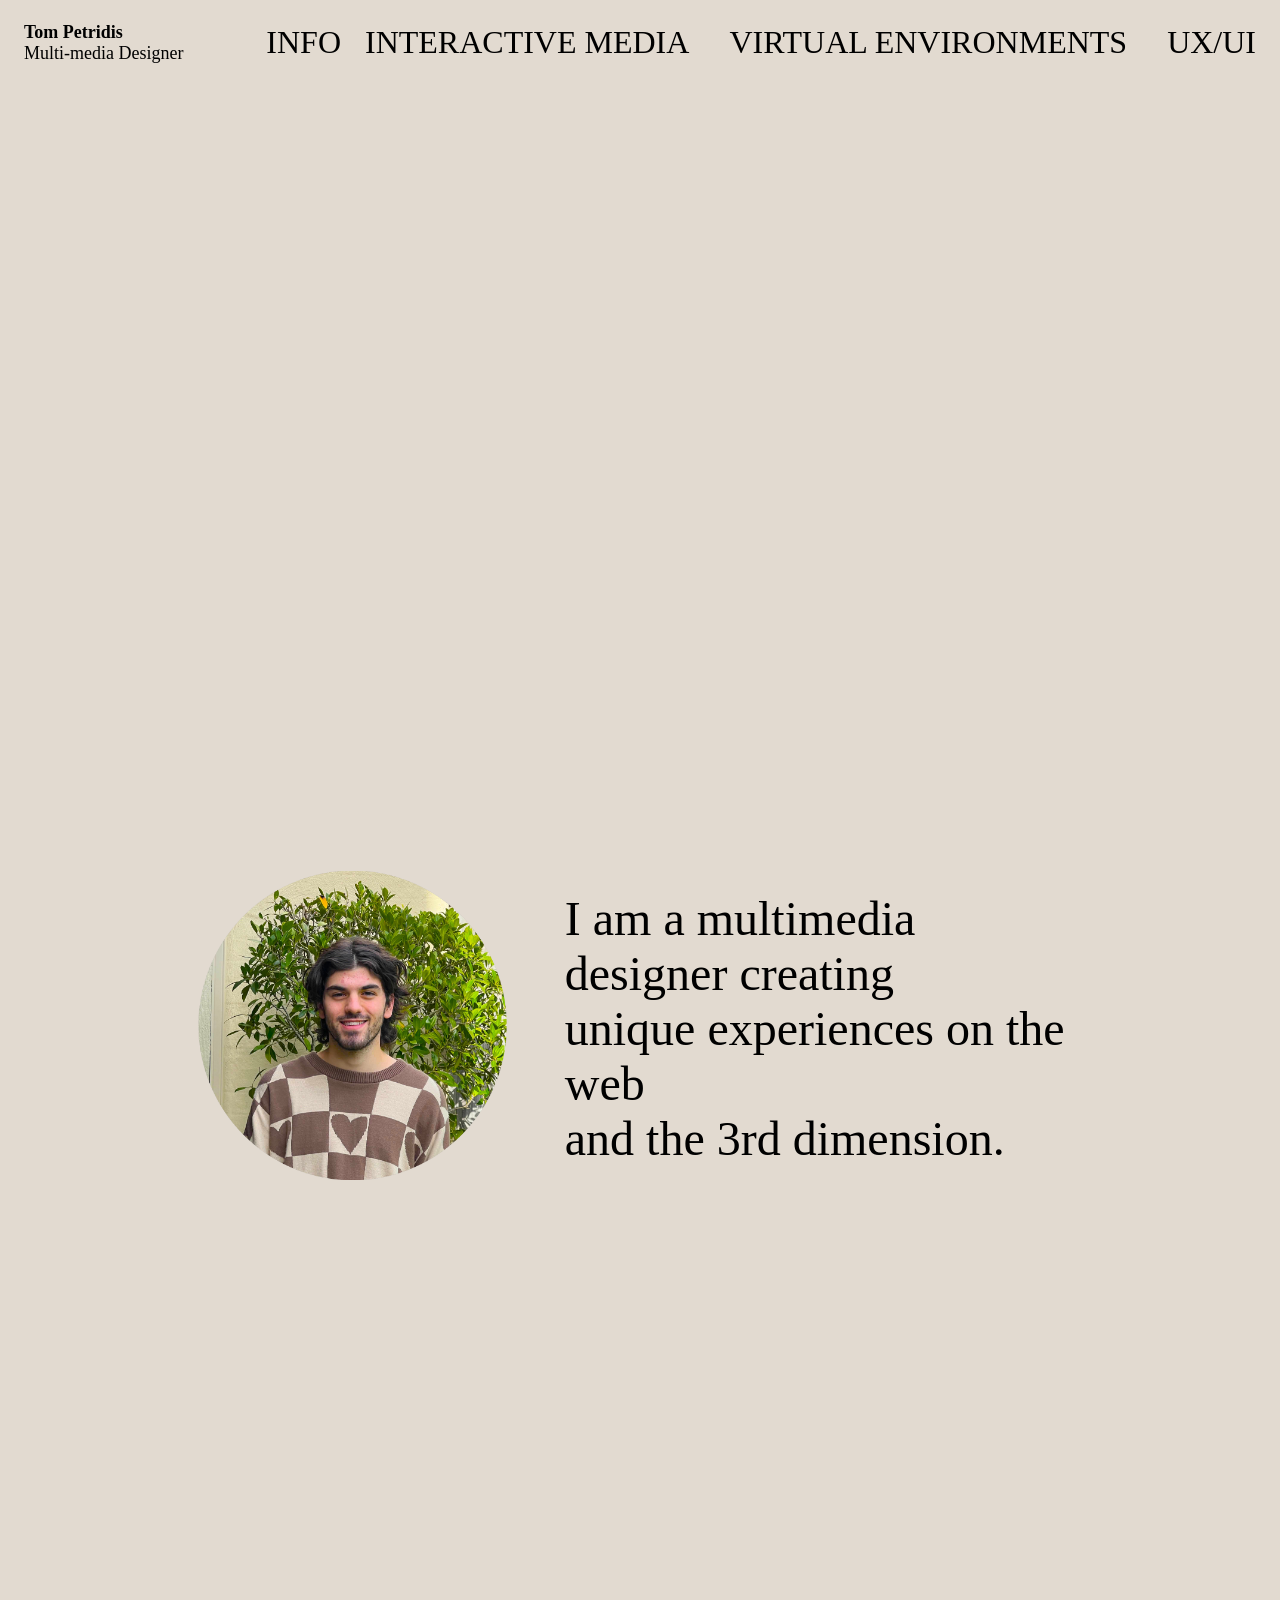
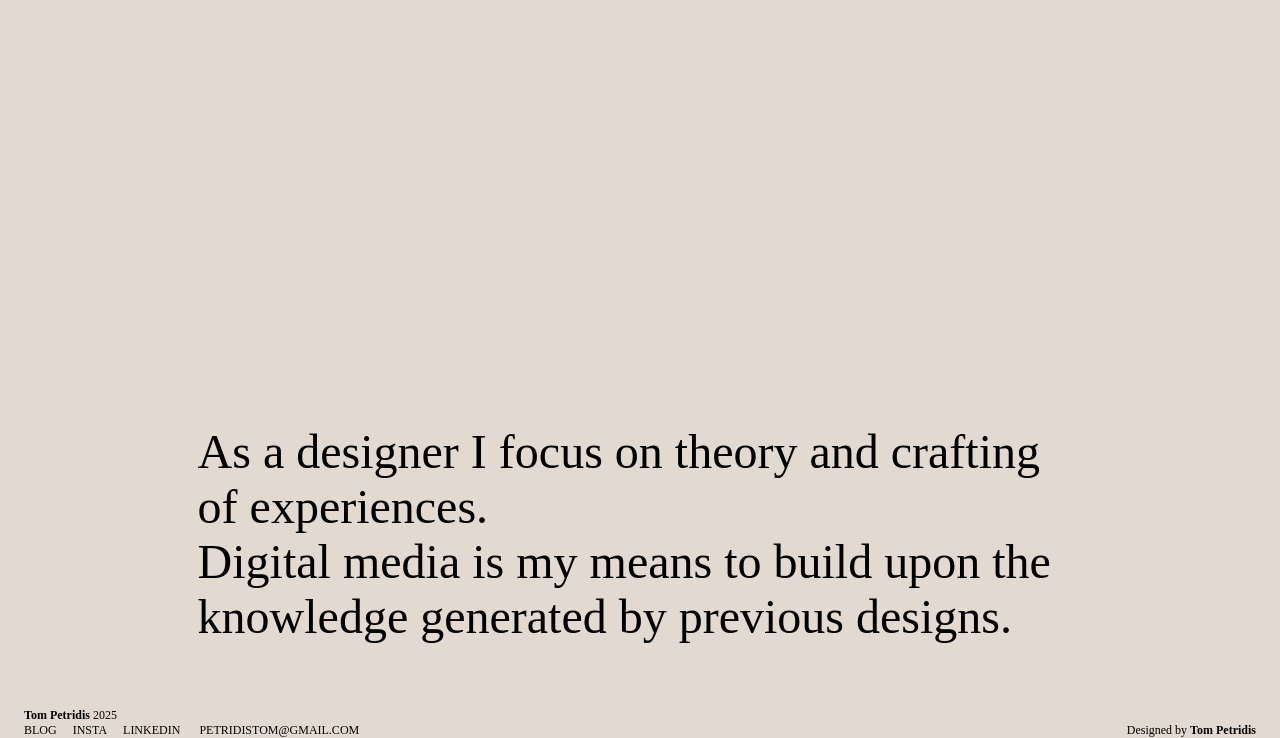
==== public/index.html @ 850ffd38 "edit copy" ====
<!DOCTYPE html>
<html lang="en">
<head>
  <meta charset="UTF-8">
  <meta name="viewport" content="width=device-width, initial-scale=1.0">
  <title>Tom Petridis</title>
  <link rel="stylesheet" href="style.css">
</head>
<body>
 <header>
  <div class="header-left"><a href="http://tompetridis.com/"><b>Tom Petridis</b><br>Multi-media Designer</a></div>
  <div class="header-right">

    <div class="dropdown">
      <div class="dropbtn">INFO</div>
      <div class="dropdown-content">
      <a href="../about/">ABOUT</a>
      <a href="" target="_blank">BLOG</a>
      <a href="https://www.instagram.com/tom.petridis/" target="_blank">INSTA</a>
      <a href="https://www.linkedin.com/in/tom-hello-link/" target="_blank">LINKEDIN</a>
      </div>
    </div>  

    <a href="./INTMED/">INTERACTIVE MEDIA</a>
    <a href="./VIRTENV/">VIRTUAL ENVIRONMENTS</a>
    <a href="./UX/">UX/UI</a>

    
  </div>
</header> 

<section class="front-page">
  <div class="container-front-page">
    <div class="area-1"><img src="img/portrait.png" alt="portrait of Tom"></div>
    <div class="area-2"><p>I am a multimedia designer creating <br>unique experiences on the web<br> and the 3rd dimension.</p></div>
    <div class="area-3"><p>As a designer I focus on theory and crafting of experiences.
      <br> Digital media is my means to build upon the knowledge generated by previous designs.</p></div>
  </div> 
</section>

<!-- <div class="large-divider"></div>

<div class="banner-background-1">
<section class="banner">
  <div class="container-banner">
  <div class="title"><span class="project-title"><a href="./INTMED/"><b>INTERACTIVE MEDIA</b></a></span> <br>lalalalal lalala <br>waw aw aw aw</div>
  <div class="img1"><img src="img/portrait.jpg" alt="portrait of Tom"></div>
  <div class="img2"><img src="img/portrait.jpg" alt="portrait of Tom"></div>
  <div class="img3"><img src="img/portrait.jpg" alt="portrait of Tom"></div>
</div>
</section>
</div>


<div class="small-divider"></div>

<div class="banner-background-2">
<section class="banner">
  <div class="container-banner-alternate">
  <div class="alt-title"><span class="project-title"><a href="./VIRTENV/"><b>3D PROJECTS</b></a></span> <br>lalalalal lalala <br>waw aw aw aw</div>
  <div class="img1"><img src="img/portrait.jpg" alt="portrait of Tom"></div>
  <div class="img2"><img src="img/portrait.jpg" alt="portrait of Tom"></div>
  <div class="img3"><img src="img/portrait.jpg" alt="portrait of Tom"></div>
</div>
</section>
</div>

<div class="small-divider"></div>

<div class="banner-background-1">
<section class="banner">
  <div class="container-banner">
  <div class="title"><span class="project-title"><a href="./UX/"><b>USER EXPERIENCE / INTERFACES</b></a></span> <br>lalalalal lalala <br>waw aw aw aw</div>
  <div class="img1"><img src="img/portrait.jpg" alt="portrait of Tom"></div>
  <div class="img2"><img src="img/portrait.jpg" alt="portrait of Tom"></div>
  <div class="img3"><img src="img/portrait.jpg" alt="portrait of Tom"></div>
</div>
</section>
</div> -->

<div class="small-divider"></div>

<footer>
  <div class="footer-left"><b>Tom Petridis</b> 2025 <br><a href="">BLOG</a><a href="https://www.instagram.com/tom.petridis/" target="_blank">INSTA</a><a href="https://www.linkedin.com/in/tom-hello-link/" target="_blank">LINKEDIN</a> PETRIDISTOM@GMAIL.COM</div>
  <div class="footer-right"><br>Designed by <b>Tom Petridis</b></div>
</footer>
</body>

</html>
---- public/style.css ----
body{
  background-color: #e2dad0;
  font-size:18px;
}

.container-youtube-embed {  display: grid;
  grid-template-columns: 1fr;
  grid-template-rows: 1fr;
  grid-auto-columns: 1fr;
  gap: 0px 0px;
  grid-auto-flow: row;
  grid-template-areas:
    "youtube-iframe";
}
.youtube-iframe { grid-area: youtube-iframe; place-self: center; }



.large-divider {margin-top: 20%;}
.medium-divider {margin-top: 6%;}
.small-divider {margin-top: 16px;}
a {text-decoration: none; color: black;}
a:hover {color: #ffffff;}






/* Style the header links */
header a {padding: 16px;}
.header-left{padding: 16px;}
.header-left a{padding: 0px;}
.header-left a:hover{color: black}

/* Style the logo link (notice that we set the same value of line-height and font-size to prevent the header to increase when the font gets bigger */
.header-left {
  float: left;
  padding-top: 14px;
  font-size: 18px;
}

/* Change the background color on mouse-over */
.header-right a:hover {color: #ffffff;}

/* Float the link section to the right */
.header-right {
  float: right;
  padding-left: 16px;
  padding-top: 16px;
  font-size: 32px;
}
.footer-left {float: left; padding-left: 16px; font-size: 12px;}
.footer-right {float: right; padding-right: 16px; font-size: 12px;}
.footer-left a{padding-right: 16px;}
/* ///////////////////////////////////////////////////////////////////////////////////////////////////////////////////////////////////////////////////////////// */

/* The container <div> - needed to position the dropdown content */
.dropdown {
  position: relative;
  display: inline-block;
}

/* Dropdown Content (Hidden by Default) */
.dropdown-content {
  display: none;
  position: absolute;
  min-width: 160px;
  z-index: 1;
  background-color: #eee7df;
}

/* Links inside the dropdown */
.dropdown-content a {
  color: black;
  text-decoration: none;
  display: block;
  padding: 0px;
}

/* Show the dropdown menu on hover */
.dropdown:hover .dropdown-content {display: block;}
.dropdown:hover {color: #ffffff;}

/* ///////////////////////////////////////////////////////////////////////////////////////////////////////////////////////////////////////////////////////////// */
.front-page{margin: auto; width: 70%;}
.container-front-page {  
  display: grid;
  grid-template-columns: 0.7fr 1.3fr;
  grid-template-rows: 6fr 1fr;
  grid-auto-columns: 1fr;
  gap: 0px 0px;
  grid-auto-flow: row;
  grid-template-areas:
    "area-1 area-2"
    "area-3 area-3";
  width: 100%;
}

.area-1 { grid-area: area-1; align-self: center; }

.area-2 { grid-area: area-2; align-self: center; font-size: 48px; padding-left: 10%; }

.area-3 { grid-area: area-3; font-size: 48px; }  

.area-1 img {width: 100%;}

/* ///////////////////////////////////////////////////////////////////////////////////////////////////////////////////////////////////////////////////////////// */
.banner{margin: auto; width: 70%; padding: 32px;}
.banner-background-1{background-color: #eee7df; padding-left: 16px; padding-right: 16px;}
.banner-background-2{background-color: #e2dad0; }
.container-banner {  
  display: grid;
  grid-template-columns: 1fr 1fr;
  grid-template-rows: 1fr 1fr;
  grid-auto-columns: 1fr;
  gap: 40px 40px;
  grid-auto-flow: row;
  grid-template-areas:
    "title img1"
    "img2 img3";
}

.container-banner-alternate {  
  display: grid;
  grid-template-columns: 1fr 1fr;
  grid-template-rows: 1fr 1fr;
  grid-auto-columns: 1fr;
  gap: 40px 40px;
  grid-auto-flow: row;
  grid-template-areas:
    "img1 alt-title"
    "img2 img3";
}

.title { grid-area: title; align-self: end; line-height: 24px;}
.alt-title { grid-area: alt-title; align-self: end; justify-self: end; text-align: right; line-height: 24px;}

.img1 { grid-area: img1; justify-self: center;}

.img2 { grid-area: img2; justify-self: center;}

.img3 { grid-area: img3; justify-self: center;}

.title img {width: 100%;}
.img1 img {width: 100%;}
.img2 img {width: 100%;}
.img3 img {width: 100%;}

.project-title{font-size: 38px;}

/* ///////////////////////////////////////////////////////////////////////////////////////////////////////////////////////////////////////////////////////////// */
.ftr-banner{margin: auto; width: 90%; padding: 32px;}
.project-page-title {
  margin: auto;
  width: 70%;
  font-size: 48px;
  text-align: left;
  padding-left: 100px;
}

.container-project-ftr {  
  display: grid;
  grid-template-columns: 1fr 1fr;
  grid-template-rows: 1.3fr 0.5fr;
  grid-auto-columns: 1fr;
  gap: 20px 20px;
  grid-auto-flow: row;
  grid-template-areas:
    "ftr-img ftr-img"
    "info about";
}

.ftr-img {
  display: flex;
  justify-content: center;
  grid-area: ftr-img;
}
.ftr-img img{width: 70%;} 

.info { grid-area: info; }

.about { grid-area: about; }
/* ///////////////////////////////////////////////////////////////////////////////////////////////////////////////////////////////////////////////////////////// */

.container-project-gifs {  display: grid;
  grid-template-columns: 1fr 1fr 1fr;
  grid-template-rows: 1fr .3fr;
  grid-auto-columns: 1fr;
  gap: 20px 40px;
  grid-auto-flow: row;
  grid-template-areas:
    "gif-1 gif-2 gif-3"
    "text-1 text-2 text-3";
}

.gif-1 {
  justify-self: center;
  align-self: center;
  grid-area: gif-1;
}
.gif-1 img{width: 100%;}

.gif-2 {
  justify-self: center;
  align-self: center;
  grid-area: gif-2;
}
.gif-2 img{width: 100%;}

.gif-3 {
  justify-self: center;
  align-self: center;
  grid-area: gif-3;
}
.gif-3 img{width: 100%;}

.text-1 { grid-area: text-1; }

.text-2 { grid-area: text-2; }

.text-3 { grid-area: text-3; }

/* ///////////////////////////////////////////////////////////////////////////////////////////////////////////////////////////////////////////////////////////// */
.about-page {margin: auto; width: 70%; padding-top: 10%;}
.container-about {
  display: grid;
  grid-template-columns: 1fr 1fr;
  grid-template-rows: 1fr;
  grid-auto-columns: 1fr;
  gap: 40px 40px;
  grid-auto-flow: row;
  grid-template-areas:
    "picture about-text";
}

.picture { grid-area: picture; justify-self: center; align-self: center; }
.picture img{ width: 100%; }


.about-text { grid-area: about-text; justify-self: start; align-self: start; }

.sticky-footer{
  display: flex; 
  justify-content: space-between; 
  position: fixed; 
  width: 100%; 
  bottom: 0; 
  left: 0;
}

/* ///////////////////////////////////////////////////////////////////////////////////////////////////////////////////////////////////////////////////////////// */
.projects-intro{
  margin: auto;
  width: 90%;
  text-align: center;
  font-size: 48px;
  padding-top: 100px;
}

.project-banner-1{
  background-color: #aea8a3;
  padding-bottom: 38px;
}
.project-banner-2{
  background-color: #b6a699;
  padding-bottom: 38px;
}
.project-banner-3{
  background-color: #877d75;
  padding-bottom: 38px;
}

.container-project-banner { 
  display: grid;
  grid-template-columns: 1fr 1fr;
  grid-template-rows: 0.3fr 1.7fr;
  grid-auto-columns: 1fr;
  gap: 0px 20px;
  grid-auto-flow: row;
  grid-template-areas:
    "project-title project-title"
    "project-gif project-desc";
}

.project-title {
  justify-self: center;
  align-self: center;
  grid-area: project-title;
  font-size: 30px;
}

.project-gif {
  justify-self: end;
  align-self: center;
  grid-area: project-gif;
}
.project-gif img{width: 50%; float: right;}

.project-desc {
  justify-self: start;
  align-self: start;
  grid-area: project-desc;
}

/* ///////////////////////////////////////////////////////////////////////////////////////////////////////////////////////////////////////////////////////////// */

.container-brokering-code {
  margin: auto;
  width: 100%;  
  display: grid;
  grid-template-columns: 1fr 1fr 1fr;
  grid-template-rows: .3fr 1fr .5fr;
  grid-auto-columns: 1fr;
  gap: 0px 0px;
  grid-auto-flow: row;
  grid-template-areas:
    "project-name project-name project-name"
    "screenshot1 screenshot2 screenshot3"
    "paragraph-desc paragraph-desc paragraph-desc";
}

.paragraph-desc {
  justify-self: center;
  align-self: center;
  grid-area: paragraph-desc;
  font-size: 32px;
  padding: 32px;
}

.screenshot1 {
  justify-self: center;
  align-self: center;
  grid-area: screenshot1;
  align-content: center;
}
.screenshot1 img{ width: 600px; }

.screenshot2 {
  justify-self: center;
  align-self: center;
  grid-area: screenshot2;
  align-content: center;
}
.screenshot2 img{ width: 600px; }

.screenshot3 {
  justify-self: center;
  align-self: center;
  grid-area: screenshot3;
  align-content: center;
}
.screenshot3 img{ width: 600px; }

.project-name {
  justify-self: center;
  align-self: center;
  grid-area: project-name;
  font-size: 42px;
}

/* ///////////////////////////////////////////////////////////////////////////////////////////////////////////////////////////////////////////////////////////// */
.container-sprite { 
  margin: auto;
  width: 100%; 
  padding: 32px;
  display: grid;
  grid-template-columns: .5fr .5fr;
  grid-template-rows: .1fr .1fr .1fr .1fr 1fr;
  grid-auto-columns: 1fr;
  gap: 20px 0px;
  grid-auto-flow: row;
  grid-template-areas:
    "sprite-name sprite-name"
    "sprite-desc sprite-desc"
    "embed-code embed-code"
    "sprite-desc-2 sprite-desc-2"
    "code-1 code-2";
}

.sprite-name {
  justify-self: center;
  align-self: center;
  grid-area: sprite-name;
  font-size: 42px;
  margin: auto;
}

.sprite-desc { grid-area: sprite-desc; font-size: 32px;  }

.embed-code { grid-area: embed-code; }

.sprite-desc-2 { grid-area: sprite-desc-2; font-size: 32px; }

.code-1 {
  justify-self: center;
  align-self: center;
  grid-area: code-1;
}
.code-1 img{width: 100%;}
.code-2 {
  justify-self: center;
  align-self: center;
  grid-area: code-2;
}
.code-2 img{width: 100%;}
.sprite-link{color: #ff0080;}
.sprite-link :hover{color: #ffffff;}
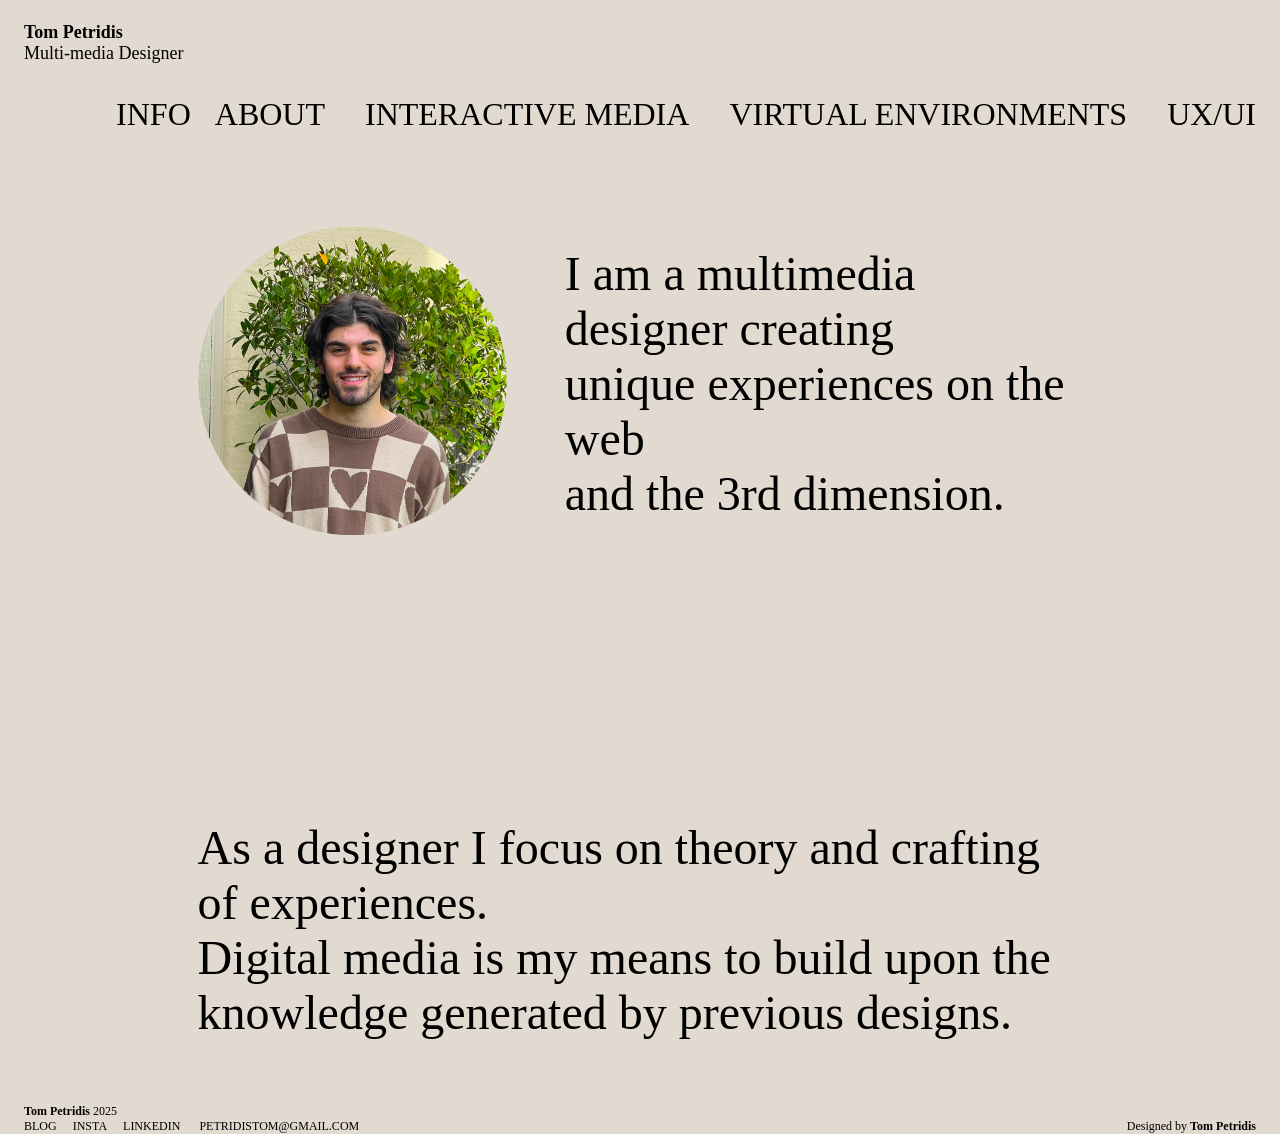
==== commit d05fd319: "moved the about link out for just the home page" ====
--- a/public/index.html
+++ b/public/index.html
@@ -14,13 +14,13 @@
     <div class="dropdown">
       <div class="dropbtn">INFO</div>
       <div class="dropdown-content">
-      <a href="../about/">ABOUT</a>
       <a href="" target="_blank">BLOG</a>
       <a href="https://www.instagram.com/tom.petridis/" target="_blank">INSTA</a>
       <a href="https://www.linkedin.com/in/tom-hello-link/" target="_blank">LINKEDIN</a>
       </div>
     </div>  
 
+    <a href="../about/">ABOUT</a>
     <a href="./INTMED/">INTERACTIVE MEDIA</a>
     <a href="./VIRTENV/">VIRTUAL ENVIRONMENTS</a>
     <a href="./UX/">UX/UI</a>
--- a/public/style.css
+++ b/public/style.css
@@ -83,11 +83,13 @@
 .dropdown:hover {color: #ffffff;}
 
 /* ///////////////////////////////////////////////////////////////////////////////////////////////////////////////////////////////////////////////////////////// */
-.front-page{margin: auto; width: 70%;}
+.front-page{margin: auto; width: 70%; padding-top: 15%;}
 .container-front-page {  
+  margin: 0;
+  width: 100%;
   display: grid;
   grid-template-columns: 0.7fr 1.3fr;
-  grid-template-rows: 6fr 1fr;
+  grid-template-rows: 1fr 1.4fr;
   grid-auto-columns: 1fr;
   gap: 0px 0px;
   grid-auto-flow: row;
@@ -97,11 +99,11 @@
   width: 100%;
 }
 
-.area-1 { grid-area: area-1; align-self: center; }
-
-.area-2 { grid-area: area-2; align-self: center; font-size: 48px; padding-left: 10%; }
-
-.area-3 { grid-area: area-3; font-size: 48px; }  
+.area-1 { grid-area: area-1; align-self: center;}
+
+.area-2 { grid-area: area-2; align-self: center; font-size: 48px; padding-left: 10%; align-self: center;}
+
+.area-3 { grid-area: area-3; font-size: 48px; align-self: end; }  
 
 .area-1 img {width: 100%;}
 
@@ -362,7 +364,7 @@
 /* ///////////////////////////////////////////////////////////////////////////////////////////////////////////////////////////////////////////////////////////// */
 .container-sprite { 
   margin: auto;
-  width: 100%; 
+  width: 97%; 
   padding: 32px;
   display: grid;
   grid-template-columns: .5fr .5fr;
@@ -386,11 +388,11 @@
   margin: auto;
 }
 
-.sprite-desc { grid-area: sprite-desc; font-size: 32px;  }
+.sprite-desc { grid-area: sprite-desc; font-size: 32px;}
 
 .embed-code { grid-area: embed-code; }
 
-.sprite-desc-2 { grid-area: sprite-desc-2; font-size: 32px; }
+.sprite-desc-2 { grid-area: sprite-desc-2; font-size: 32px;}
 
 .code-1 {
   justify-self: center;
@@ -407,3 +409,62 @@
 .sprite-link{color: #ff0080;}
 .sprite-link :hover{color: #ffffff;}
 
+
+
+
+
+
+
+
+
+
+
+
+
+
+
+
+
+
+
+
+
+
+
+
+
+
+
+
+/* alternative header information for the about page */
+
+/* Style the header links */
+.header-alt-left{padding: 16px;}
+.header-alt-left a{padding: 0px;}
+
+/* Style the logo link (notice that we set the same value of line-height and font-size to prevent the header to increase when the font gets bigger */
+.header-alt-left {
+  float: left;
+  padding-top: 14px;
+  font-size: 18px;
+}
+.header-alt-left a{color: #e2dad0;}
+.header-alt-right a{color: #e2dad0;}
+
+/* Change the background color on mouse-over */
+.header-alt-right a:hover {color: greenyellow;}
+
+/* Float the link section to the right */
+.header-alt-right {
+  float: right;
+  padding-left: 16px;
+  padding-top: 16px;
+  font-size: 32px;
+}
+
+
+.footer-alt-left a{color: #e2dad0;}
+.footer-alt-left {float: left; padding-left: 16px; font-size: 12px;}
+.footer-alt-right {float: right; padding-right: 16px; font-size: 12px;}
+.footer-alt-left a{padding-right: 16px;}
+.footer-alt-left a:hover{color: greenyellow;}
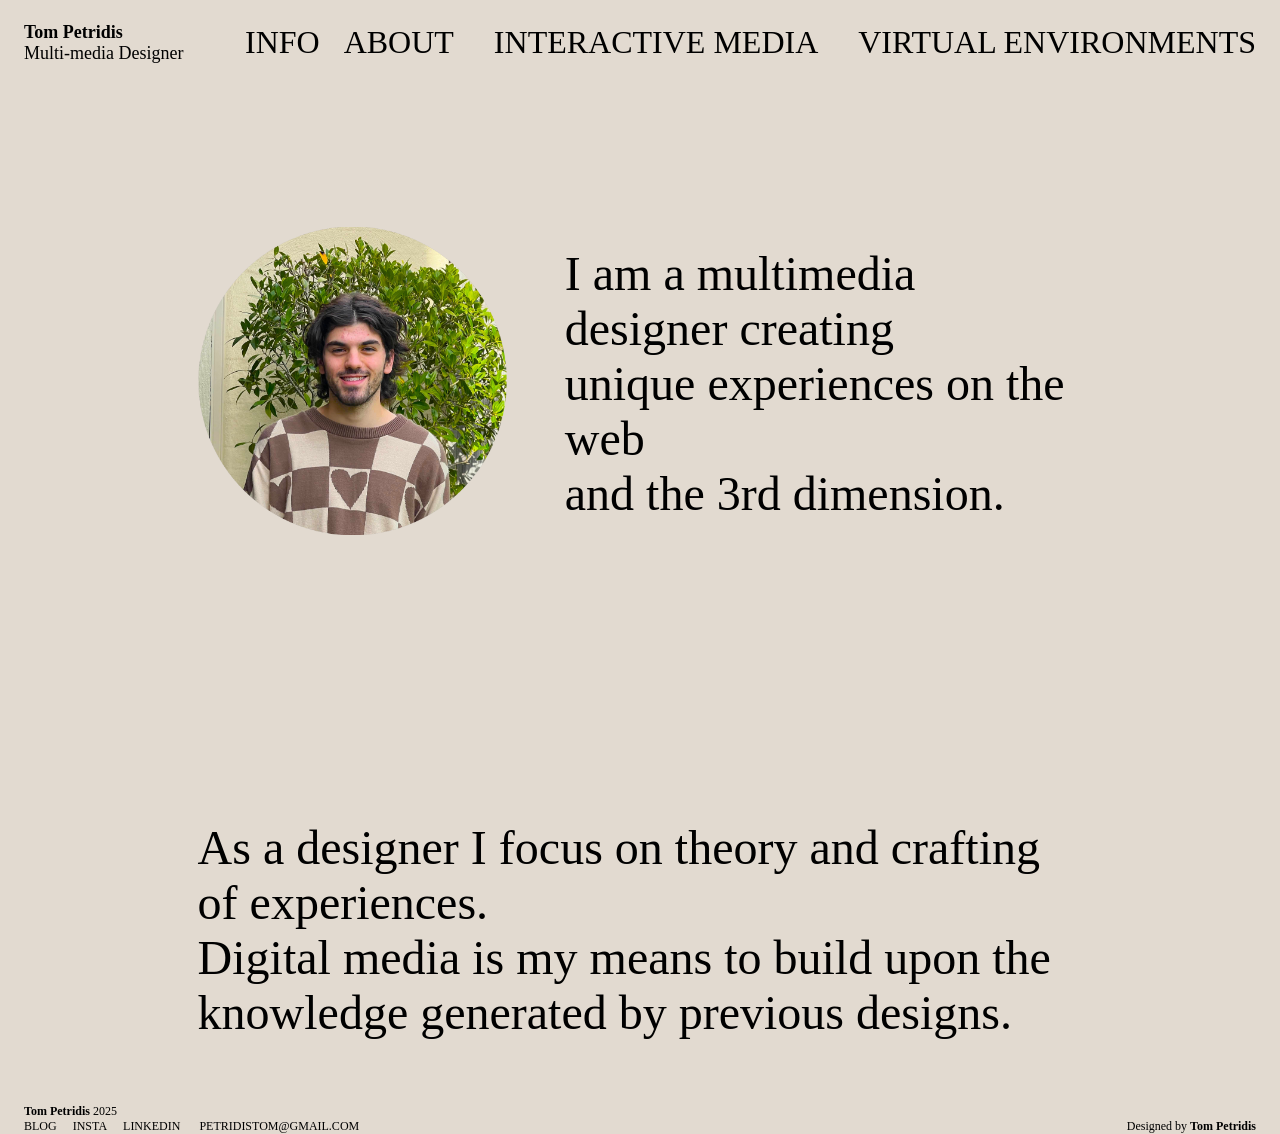
==== commit effbcdf5: "remove the UXUI links, as they will not be needed" ====
--- a/public/index.html
+++ b/public/index.html
@@ -20,10 +20,10 @@
       </div>
     </div>  
 
-    <a href="../about/">ABOUT</a>
+    <a href="./about/">ABOUT</a>
     <a href="./INTMED/">INTERACTIVE MEDIA</a>
     <a href="./VIRTENV/">VIRTUAL ENVIRONMENTS</a>
-    <a href="./UX/">UX/UI</a>
+    <!-- <a href="./UX/">UX/UI</a>s -->
 
     
   </div>
--- a/public/style.css
+++ b/public/style.css
@@ -261,15 +261,27 @@
 }
 
 .project-banner-1{
-  background-color: #aea8a3;
+  background-color: #440040;
   padding-bottom: 38px;
 }
 .project-banner-2{
-  background-color: #b6a699;
+  background-color: #5f0059;
   padding-bottom: 38px;
 }
-.project-banner-3{
-  background-color: #877d75;
+/* .project-banner-3{
+  background-color: #570051;
+  padding-bottom: 38px;
+} */
+.project-banner-4{
+  background-color: #414141;
+  padding-bottom: 38px;
+}
+.project-banner-5{
+  background-color: #686868;
+  padding-bottom: 38px;
+}
+.project-banner-6{
+  background-color: #949494;
   padding-bottom: 38px;
 }
 
@@ -301,7 +313,7 @@
 
 .project-desc {
   justify-self: start;
-  align-self: start;
+  align-self: center;
   grid-area: project-desc;
 }
 
@@ -410,17 +422,138 @@
 .sprite-link :hover{color: #ffffff;}
 
 
-
-
-
-
-
-
-
-
-
-
-
+/* ///////////////////////////////////////////////////////////////////////////////////////////////////////////////////////////////////////////////////////////// */
+
+.container-elevator { 
+  margin: auto;
+  width: 97%;
+  display: grid;
+  grid-template-columns: 1.5fr 0.6fr 0.9fr;
+  grid-template-rows: .3fr .4fr 1fr .1fr .1fr;
+  grid-auto-columns: 1fr;
+  gap: 0px 20px;
+  grid-auto-flow: row;
+  grid-template-areas:
+    "elevator-title elevator-title elevator-title"
+    "elevator-desc elevator-desc elevator-embed"
+    "elevator-video elevator-video elevator-video"
+    "elevator-desc-2 elevator-desc-2 elevator-desc-2"
+    "screenshots-dev screenshots-code screenshots-code";
+}
+
+.elevator-desc { 
+  grid-area: elevator-desc;
+  justify-self: start;
+  align-self: center;
+  font-size: 32px;
+}
+
+.elevator-title { 
+  grid-area: elevator-title; 
+  justify-self: center;
+  align-self: center;
+  font-size: 42px;
+}
+
+.elevator-embed { 
+  grid-area: elevator-embed; 
+  justify-self: start;
+  align-self: center;
+}
+
+.elevator-video { 
+  grid-area: elevator-video; 
+  justify-self: center;
+  align-self: center;
+}
+
+.elevator-desc-2 { 
+  grid-area: elevator-desc-2; 
+  justify-self: center;
+  align-self: center;
+  font-size: 32px;
+}
+
+.screenshots-dev { 
+  grid-area: screenshots-dev;
+  justify-self: center;
+  align-self: center;
+} .screenshots-dev img{width: 100%;}
+
+.screenshots-code { 
+  grid-area: screenshots-code; 
+  justify-self: center;
+  align-self: center;
+} .screenshots-code img{width: 100%;}
+
+
+/* ///////////////////////////////////////////////////////////////////////////////////////////////////////////////////////////////////////////////////////////// */
+.container-earth-ward {  
+  margin: auto;
+  width: 97%;
+  display: grid;
+  grid-template-columns: 1fr 1fr;
+  grid-template-rows: .3fr .5fr 1fr .5fr .1fr;
+  grid-auto-columns: 1fr;
+  gap: 0px 20px;
+  grid-auto-flow: row;
+  grid-template-areas:
+    "earth-ward-title earth-ward-title"
+    "earth-ward-desc earth-ward-desc"
+    "earth-ward-embed earth-ward-embed"
+    "earth-ward-desc-2 earth-ward-desc-2"
+    "earth-ward-devshots earth-ward-siteshots";
+}
+
+.earth-ward-title { 
+  grid-area: earth-ward-title;
+  font-size: 42px;
+  justify-self: center;
+  align-self: center;
+}
+
+.earth-ward-embed { 
+  grid-area: earth-ward-embed; 
+  justify-self: center;
+  align-self: center;
+}
+
+.earth-ward-desc { 
+  grid-area: earth-ward-desc; 
+  font-size: 32px;
+  justify-self: center;
+  align-self: center;
+}
+
+.earth-ward-desc-2 { 
+  grid-area: earth-ward-desc-2; 
+  font-size: 32px;
+  justify-self: center;
+  align-self: center;
+}
+
+.earth-ward-devshots { 
+  grid-area: earth-ward-devshots; 
+  justify-self: center;
+  align-self: center;
+} .earth-ward-devshots img{width: 100%;}
+
+.earth-ward-siteshots { 
+  grid-area: earth-ward-siteshots; 
+  justify-self: center;
+  align-self: center;
+} .earth-ward-siteshots img{width: 100%;}
+
+
+
+
+
+
+.elevator-link{color: white;} .elevator-link :hover{color: #ff3333;}
+.wander-link{color: white;} .wander-link :hover{color: #ff3333;}
+.eleventh-link{color: white;} .eleventh-link :hover{color: #ff3333;}
+.brokering-link{color: white;} .brokering-link :hover{color: #58B060;}
+.sprite-link{color: white;} .sprite-link :hover{color: #58B060;}
 
 
 
@@ -437,7 +570,6 @@
 
 
 /* alternative header information for the about page */
-
 /* Style the header links */
 .header-alt-left{padding: 16px;}
 .header-alt-left a{padding: 0px;}
@@ -468,3 +600,246 @@
 .footer-alt-right {float: right; padding-right: 16px; font-size: 12px;}
 .footer-alt-left a{padding-right: 16px;}
 .footer-alt-left a:hover{color: greenyellow;}
+
+.dropdown-alt:hover .dropdown-content {display: block;}
+.dropdown-alt:hover {color: #e2dad0}
+.dropdown-alt {
+  position: relative;
+  display: inline-block;
+}
+
+
+/* for the virtu environments page */
+.header-alt1-left{padding: 16px;}
+.header-alt1-left a{padding: 0px;}
+
+/* Style the logo link (notice that we set the same value of line-height and font-size to prevent the header to increase when the font gets bigger */
+.header-alt1-left {
+  float: left;
+  padding-top: 14px;
+  font-size: 18px;
+}
+.header-alt1-left a{color: white;}
+.header-alt1-right a{color: white;}
+
+/* Change the background color on mouse-over */
+.header-alt1-right a:hover {color: #ff3333;}
+
+/* Float the link section to the right */
+.header-alt1-right {
+  float: right;
+  padding-left: 16px;
+  padding-top: 16px;
+  font-size: 32px;
+}
+
+
+.footer-alt1-left a{color: white;}
+.footer-alt1-left {float: left; padding-left: 16px; font-size: 12px;}
+.footer-alt1-right {float: right; padding-right: 16px; font-size: 12px;}
+.footer-alt1-left a{padding-right: 16px;}
+.footer-alt1-left a:hover{color: #ff3333;}
+
+.dropdown-alt1:hover .dropdown-content {display: block; background: rgb(102, 102, 102);}
+.dropdown-alt1:hover {color: white}
+.dropdown-alt1 {
+  position: relative;
+  display: inline-block;
+}
+
+
+
+/* for the interactive media page */
+.header-alt2-left{padding: 16px;}
+.header-alt2-left a{padding: 0px;}
+
+/* Style the logo link (notice that we set the same value of line-height and font-size to prevent the header to increase when the font gets bigger */
+.header-alt2-left {
+  float: left;
+  padding-top: 14px;
+  font-size: 18px;
+}
+.header-alt2-left a{color: white;}
+.header-alt2-right a{color: white;}
+
+/* Change the background color on mouse-over */
+.header-alt2-right a:hover {color: #58B060;}
+
+/* Float the link section to the right */
+.header-alt2-right {
+  float: right;
+  padding-left: 16px;
+  padding-top: 16px;
+  font-size: 32px;
+}
+
+
+.footer-alt2-left a{color: white;}
+.footer-alt2-left {float: left; padding-left: 16px; font-size: 12px;}
+.footer-alt2-right {float: right; padding-right: 16px; font-size: 12px;}
+.footer-alt2-left a{padding-right: 16px;}
+.footer-alt2-left a:hover{color: #58B060;}
+
+.dropdown-alt2:hover .dropdown-content {display: block; background: rgb(102, 102, 102);}
+.dropdown-alt2:hover {color: white;}
+.dropdown-alt2 {
+  position: relative;
+  display: inline-block;
+}
+
+
+/* for the elevator page */
+.header-alt3-left{padding: 16px;}
+.header-alt3-left a{padding: 0px;}
+
+/* Style the logo link (notice that we set the same value of line-height and font-size to prevent the header to increase when the font gets bigger */
+.header-alt3-left {
+  float: left;
+  padding-top: 14px;
+  font-size: 18px;
+}
+.header-alt3-left a{color: white;}
+.header-alt3-right a{color: white;}
+
+/* Change the background color on mouse-over */
+.header-alt3-right a:hover {color: #ff3333;}
+
+/* Float the link section to the right */
+.header-alt3-right {
+  float: right;
+  padding-left: 16px;
+  padding-top: 16px;
+  font-size: 32px;
+}
+
+
+.footer-alt3-left a{color: white;}
+.footer-alt3-left {float: left; padding-left: 16px; font-size: 12px;}
+.footer-alt3-right {float: right; padding-right: 16px; font-size: 12px;}
+.footer-alt3-left a{padding-right: 16px;}
+.header-alt3-right a:hover {color: #ff3333;}
+.footer-alt3-left a:hover{color: #ff3333;}
+
+.dropdown-alt3:hover .dropdown-content {display: block; background: rgb(29, 29, 29);}
+.dropdown-alt3:hover {color: white;}
+.dropdown-alt3 {
+  position: relative;
+  display: inline-block;
+}
+
+/* for the wander and dwell page */
+.header-alt4-left{padding: 16px;}
+.header-alt4-left a{padding: 0px;}
+
+/* Style the logo link (notice that we set the same value of line-height and font-size to prevent the header to increase when the font gets bigger */
+.header-alt4-left {
+  float: left;
+  padding-top: 14px;
+  font-size: 18px;
+}
+.header-alt4-left a{color: white;}
+.header-alt4-right a{color: white;}
+
+/* Change the background color on mouse-over */
+.header-alt4-right a:hover {color: #58B060;}
+
+/* Float the link section to the right */
+.header-alt4-right {
+  float: right;
+  padding-left: 16px;
+  padding-top: 16px;
+  font-size: 32px;
+}
+
+
+.footer-alt4-left a{color: white;}
+.footer-alt4-left {float: left; padding-left: 16px; font-size: 12px;}
+.footer-alt4-right {float: right; padding-right: 16px; font-size: 12px;}
+.footer-alt4-left a{padding-right: 16px;}
+.header-alt4-right a:hover {color: #58B060;}
+.footer-alt4-left a:hover{color: #58B060;}
+
+.dropdown-alt4:hover .dropdown-content {display: block; background: rgb(102, 102, 102);}
+.dropdown-alt4:hover {color: white;}
+.dropdown-alt4 {
+  position: relative;
+  display: inline-block;
+}
+
+/* for the brokering code page */
+.header-alt5-left{padding: 16px;}
+.header-alt5-left a{padding: 0px;}
+
+/* Style the logo link (notice that we set the same value of line-height and font-size to prevent the header to increase when the font gets bigger */
+.header-alt5-left {
+  float: left;
+  padding-top: 14px;
+  font-size: 18px;
+}
+.header-alt5-left a{color: black;}
+.header-alt5-right a{color: black;}
+
+/* Change the background color on mouse-over */
+.header-alt5-right a:hover {color: #69B9C7;}
+
+/* Float the link section to the right */
+.header-alt5-right {
+  float: right;
+  padding-left: 16px;
+  padding-top: 16px;
+  font-size: 32px;
+}
+
+
+.footer-alt5-left a{color: black;}
+.footer-alt5-left {float: left; padding-left: 16px; font-size: 12px;}
+.footer-alt5-right {float: right; padding-right: 16px; font-size: 12px;}
+.footer-alt5-left a{padding-right: 16px;}
+.header-alt5-right a:hover {color: #69B9C7;}
+.footer-alt5-left a:hover{color: #69B9C7;}
+
+.dropdown-alt5:hover .dropdown-content {display: block; background: #a8a29d;}
+.dropdown-alt5:hover {color: black;}
+.dropdown-alt5 {
+  position: relative;
+  display: inline-block;
+}
+
+/* for the sprite webtoon page */
+.header-alt6-left{padding: 16px;}
+.header-alt6-left a{padding: 0px;}
+
+/* Style the logo link (notice that we set the same value of line-height and font-size to prevent the header to increase when the font gets bigger */
+.header-alt6-left {
+  float: left;
+  padding-top: 14px;
+  font-size: 18px;
+}
+.header-alt6-left a{color: black;}
+.header-alt6-right a{color: black;}
+
+/* Change the background color on mouse-over */
+.header-alt6-right a:hover {color: #b07dc0;}
+
+/* Float the link section to the right */
+.header-alt6-right {
+  float: right;
+  padding-left: 16px;
+  padding-top: 16px;
+  font-size: 32px;
+}
+
+
+.footer-alt6-left a{color: black;}
+.footer-alt6-left {float: left; padding-left: 16px; font-size: 12px;}
+.footer-alt6-right {float: right; padding-right: 16px; font-size: 12px;}
+.footer-alt6-left a{padding-right: 16px;}
+.header-alt6-right a:hover {color: #b07dc0;}
+.footer-alt6-left a:hover{color: #b07dc0;}
+
+.dropdown-alt6:hover .dropdown-content {display: block; background: #ccbbac;}
+.dropdown-alt6:hover {color: black;}
+.dropdown-alt6 {
+  position: relative;
+  display: inline-block;
+}
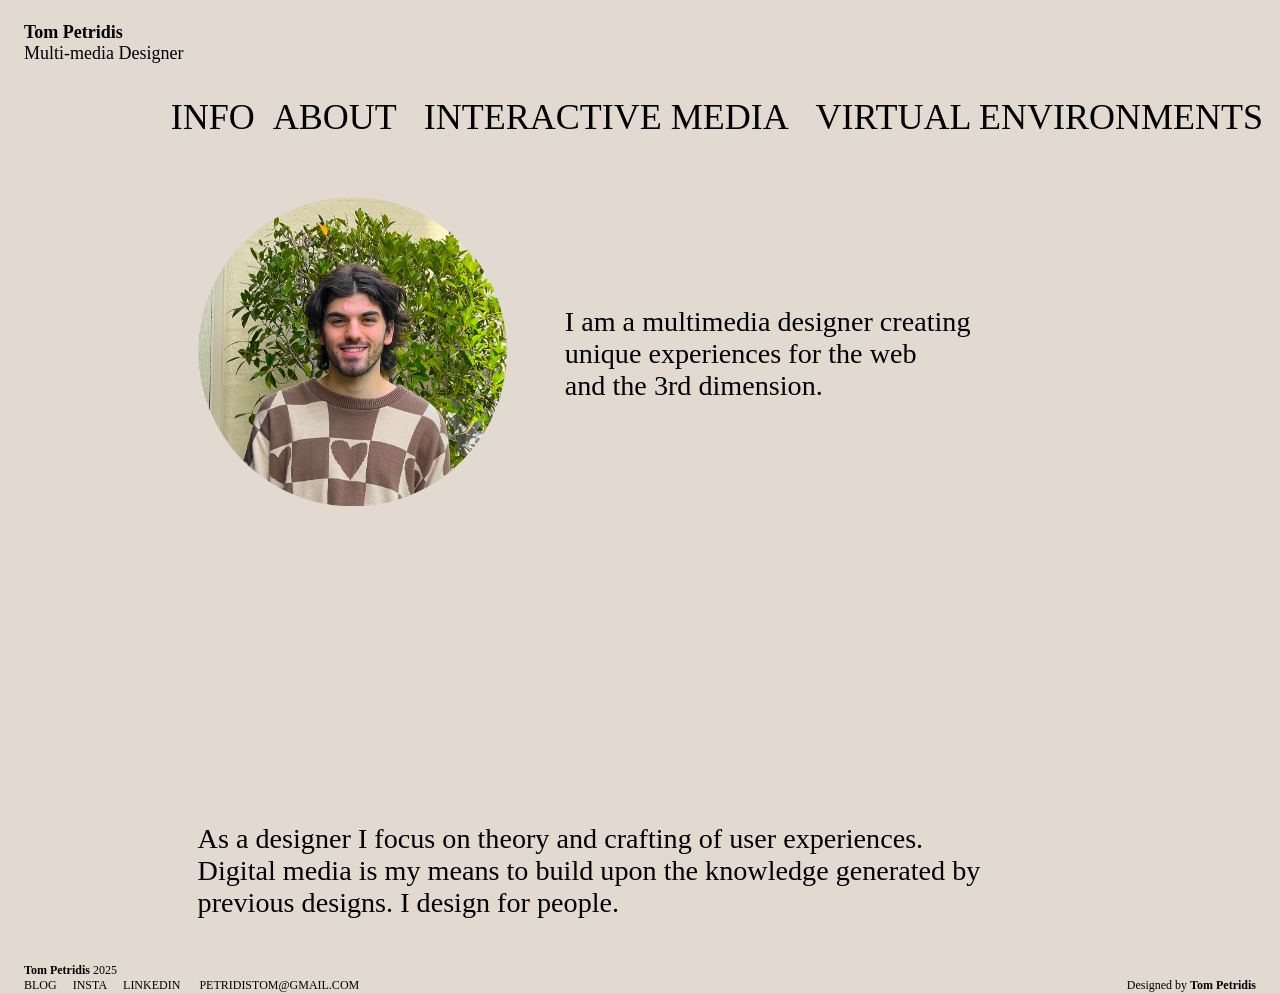
==== commit 42d4b58b: "made tethered vr media responsive" ====
--- a/public/index.html
+++ b/public/index.html
@@ -32,9 +32,9 @@
 <section class="front-page">
   <div class="container-front-page">
     <div class="area-1"><img src="img/portrait.png" alt="portrait of Tom"></div>
-    <div class="area-2"><p>I am a multimedia designer creating <br>unique experiences on the web<br> and the 3rd dimension.</p></div>
-    <div class="area-3"><p>As a designer I focus on theory and crafting of experiences.
-      <br> Digital media is my means to build upon the knowledge generated by previous designs.</p></div>
+    <div class="area-2"><p>I am a multimedia designer creating <br>unique experiences for the web<br> and the 3rd dimension.</p></div>
+    <div class="area-3"><p>As a designer I focus on theory and crafting of user experiences.
+      <br> Digital media is my means to build upon the knowledge generated by previous designs. I design for people.</p></div>
   </div> 
 </section>
 
--- a/public/style.css
+++ b/public/style.css
@@ -1,6 +1,6 @@
 body{
   background-color: #e2dad0;
-  font-size:18px;
+  font-size:1vw;
 }
 
 .container-youtube-embed {  display: grid;
@@ -12,7 +12,7 @@
   grid-template-areas:
     "youtube-iframe";
 }
-.youtube-iframe { grid-area: youtube-iframe; place-self: center; }
+.youtube-iframe { grid-area: youtube-iframe; place-self: center; width: 90vw; height:80vmin;}
 
 
 
@@ -28,7 +28,7 @@
 
 
 /* Style the header links */
-header a {padding: 16px;}
+header a {padding: .7vw;}
 .header-left{padding: 16px;}
 .header-left a{padding: 0px;}
 .header-left a:hover{color: black}
@@ -48,7 +48,7 @@
   float: right;
   padding-left: 16px;
   padding-top: 16px;
-  font-size: 32px;
+  font-size: 4vmin;
 }
 .footer-left {float: left; padding-left: 16px; font-size: 12px;}
 .footer-right {float: right; padding-right: 16px; font-size: 12px;}
@@ -101,9 +101,9 @@
 
 .area-1 { grid-area: area-1; align-self: center;}
 
-.area-2 { grid-area: area-2; align-self: center; font-size: 48px; padding-left: 10%; align-self: center;}
-
-.area-3 { grid-area: area-3; font-size: 48px; align-self: end; }  
+.area-2 { grid-area: area-2; align-self: center; font-size: 2.2vw; padding-left: 10%; align-self: center;}
+
+.area-3 { grid-area: area-3; font-size: 2.2vw; align-self: end; }  
 
 .area-1 img {width: 100%;}
 
@@ -149,14 +149,13 @@
 .img2 img {width: 100%;}
 .img3 img {width: 100%;}
 
-.project-title{font-size: 38px;}
 
 /* ///////////////////////////////////////////////////////////////////////////////////////////////////////////////////////////////////////////////////////////// */
 .ftr-banner{margin: auto; width: 90%; padding: 32px;}
 .project-page-title {
   margin: auto;
   width: 70%;
-  font-size: 48px;
+  font-size: 2.2vw;
   text-align: left;
   padding-left: 100px;
 }
@@ -256,7 +255,7 @@
   margin: auto;
   width: 90%;
   text-align: center;
-  font-size: 48px;
+  font-size: 2.2vw;
   padding-top: 100px;
 }
 
@@ -301,7 +300,7 @@
   justify-self: center;
   align-self: center;
   grid-area: project-title;
-  font-size: 30px;
+  font-size: 2vw;
 }
 
 .project-gif {
@@ -315,6 +314,7 @@
   justify-self: start;
   align-self: center;
   grid-area: project-desc;
+  font-size: 1.1vw;
 }
 
 /* ///////////////////////////////////////////////////////////////////////////////////////////////////////////////////////////////////////////////////////////// */
@@ -338,7 +338,7 @@
   justify-self: center;
   align-self: center;
   grid-area: paragraph-desc;
-  font-size: 32px;
+  font-size: 2vw;
   padding: 32px;
 }
 
@@ -348,7 +348,7 @@
   grid-area: screenshot1;
   align-content: center;
 }
-.screenshot1 img{ width: 600px; }
+.screenshot1 img{ width: 30vw; }
 
 .screenshot2 {
   justify-self: center;
@@ -356,7 +356,7 @@
   grid-area: screenshot2;
   align-content: center;
 }
-.screenshot2 img{ width: 600px; }
+.screenshot2 img{ width: 30vw; }
 
 .screenshot3 {
   justify-self: center;
@@ -364,19 +364,19 @@
   grid-area: screenshot3;
   align-content: center;
 }
-.screenshot3 img{ width: 600px; }
+.screenshot3 img{ width: 30vw; }
 
 .project-name {
   justify-self: center;
   align-self: center;
   grid-area: project-name;
-  font-size: 42px;
+  font-size: 2.2vw;
 }
 
 /* ///////////////////////////////////////////////////////////////////////////////////////////////////////////////////////////////////////////////////////////// */
 .container-sprite { 
   margin: auto;
-  width: 97%; 
+  width: 96%; 
   padding: 32px;
   display: grid;
   grid-template-columns: .5fr .5fr;
@@ -400,11 +400,11 @@
   margin: auto;
 }
 
-.sprite-desc { grid-area: sprite-desc; font-size: 32px;}
+.sprite-desc { grid-area: sprite-desc; font-size: 2vw;}
 
 .embed-code { grid-area: embed-code; }
 
-.sprite-desc-2 { grid-area: sprite-desc-2; font-size: 32px;}
+.sprite-desc-2 { grid-area: sprite-desc-2; font-size: 2vw;}
 
 .code-1 {
   justify-self: center;
@@ -445,14 +445,14 @@
   grid-area: elevator-desc;
   justify-self: start;
   align-self: center;
-  font-size: 32px;
+  font-size: 2vw;
 }
 
 .elevator-title { 
   grid-area: elevator-title; 
   justify-self: center;
   align-self: center;
-  font-size: 42px;
+  font-size: 2.2vw;
 }
 
 .elevator-embed { 
@@ -471,7 +471,7 @@
   grid-area: elevator-desc-2; 
   justify-self: center;
   align-self: center;
-  font-size: 32px;
+  font-size: 2vw;
 }
 
 .screenshots-dev { 
@@ -507,7 +507,7 @@
 
 .earth-ward-title { 
   grid-area: earth-ward-title;
-  font-size: 42px;
+  font-size: 2.2vw;
   justify-self: center;
   align-self: center;
 }
@@ -520,14 +520,14 @@
 
 .earth-ward-desc { 
   grid-area: earth-ward-desc; 
-  font-size: 32px;
+  font-size: 2vw;
   justify-self: center;
   align-self: center;
 }
 
 .earth-ward-desc-2 { 
   grid-area: earth-ward-desc-2; 
-  font-size: 32px;
+  font-size: 2vw;
   justify-self: center;
   align-self: center;
 }
@@ -545,6 +545,76 @@
 } .earth-ward-siteshots img{width: 100%;}
 
 
+/* ///////////////////////////////////////////////////////////////////////////////////////////////////////////////////////////////////////////////////////////// */
+
+.container-tethered {  
+  margin: 0;
+  width: 96%;
+  display: grid;
+  grid-template-columns: 1fr 1fr;
+  grid-template-rows: .3fr .1fr .4fr .4fr .3fr 1fr;
+  grid-auto-columns: 1fr;
+  gap: 0px 20px;
+  grid-auto-flow: row;
+  grid-template-areas:
+    "tethered-title tethered-title"
+    "tethered-desc tethered-desc"
+    "tethered-gif-1 tethered-gif-2"
+    "tethered-ss-1 tethered-ss-2"
+    "tethered-desc-2 tethered-desc-2"
+    "tethered-video tethered-video";
+}
+
+.tethered-title { 
+  grid-area: tethered-title;
+    font-size: 2.2vw;
+  justify-self: center;
+  align-self: center;
+}
+
+.tethered-desc { 
+  grid-area: tethered-desc; 
+  font-size: 2vw;
+  justify-self: center;
+  align-self: center;}
+
+.tethered-gif-1 { 
+  grid-area: tethered-gif-1; 
+  justify-self: center;
+  align-self: center;
+} .tethered-gif-1 img{width: 35vw;}
+
+.tethered-gif-2 { 
+  grid-area: tethered-gif-2; 
+  justify-self: center;
+  align-self: center;
+} .tethered-gif-2 img{width: 35vw;}
+
+.tethered-ss-1 { 
+  grid-area: tethered-ss-1;
+  justify-self: center;
+  align-self: center; 
+} .tethered-ss-1 img{width: 35vw;}
+
+.tethered-ss-2 { 
+  grid-area: tethered-ss-2;
+  justify-self: center;
+  align-self: center; 
+} .tethered-ss-2 img{width: 35vw;}
+
+.tethered-desc-2 { 
+  grid-area: tethered-desc-2;
+  justify-self: center;
+  align-self: center; 
+  font-size: 2vw;
+
+}
+
+.tethered-video {
+  grid-area: tethered-video;
+  justify-self: center;
+  align-self: center; 
+}
 
 
 
@@ -553,8 +623,8 @@
 .wander-link{color: white;} .wander-link :hover{color: #ff3333;}
 .eleventh-link{color: white;} .eleventh-link :hover{color: #ff3333;}
 .brokering-link{color: white;} .brokering-link :hover{color: #58B060;}
-.sprite-link{color: white;} .sprite-link :hover{color: #58B060;}
-
+.sprite-link {color: white;} .sprite-link :hover{color: #58B060;}
+.sprite-desc-2 a{color: white;} .sprite-desc-2 a:hover{color: #58B060;}
 
 
 
@@ -591,7 +661,7 @@
   float: right;
   padding-left: 16px;
   padding-top: 16px;
-  font-size: 32px;
+  font-size: 4vmin;
 }
 
 
@@ -630,7 +700,7 @@
   float: right;
   padding-left: 16px;
   padding-top: 16px;
-  font-size: 32px;
+  font-size: 4vmin;
 }
 
 
@@ -670,7 +740,7 @@
   float: right;
   padding-left: 16px;
   padding-top: 16px;
-  font-size: 32px;
+  font-size: 4vmin;
 }
 
 
@@ -709,7 +779,7 @@
   float: right;
   padding-left: 16px;
   padding-top: 16px;
-  font-size: 32px;
+  font-size: 4vmin;
 }
 
 
@@ -748,7 +818,7 @@
   float: right;
   padding-left: 16px;
   padding-top: 16px;
-  font-size: 32px;
+  font-size: 4vmin;
 }
 
 
@@ -787,7 +857,7 @@
   float: right;
   padding-left: 16px;
   padding-top: 16px;
-  font-size: 32px;
+  font-size: 4vmin;
 }
 
 
@@ -826,7 +896,7 @@
   float: right;
   padding-left: 16px;
   padding-top: 16px;
-  font-size: 32px;
+  font-size: 4vmin;
 }
 
 
@@ -842,4 +912,43 @@
 .dropdown-alt6 {
   position: relative;
   display: inline-block;
+}
+
+/* for the thethered vr page */
+.header-alt7-left{padding: 16px;}
+.header-alt7-left a{padding: 0px;}
+
+/* Style the logo link (notice that we set the same value of line-height and font-size to prevent the header to increase when the font gets bigger */
+.header-alt7-left {
+  float: left;
+  padding-top: 14px;
+  font-size: 18px;
+}
+.header-alt7-left a{color: black;}
+.header-alt7-right a{color: black;}
+
+/* Change the background color on mouse-over */
+.header-alt7-right a:hover {color: #67DC88}
+
+/* Float the link section to the right */
+.header-alt7-right {
+  float: right;
+  padding-left: 16px;
+  padding-top: 16px;
+  font-size: 4vmin;
+}
+
+
+.footer-alt7-left a{color: black;}
+.footer-alt7-left {float: left; padding-left: 16px; font-size: 12px;}
+.footer-alt7-right {float: right; padding-right: 16px; font-size: 12px;}
+.footer-alt7-left a{padding-right: 16px;}
+.header-alt7-right a:hover {color: #67DC88;}
+.footer-alt7-left a:hover{color: #67DC88;}
+
+.dropdown-alt7:hover .dropdown-content {display: block; background: #e7e7e7;}
+.dropdown-alt7:hover {color: black;}
+.dropdown-alt7 {
+  position: relative;
+  display: inline-block;
 }
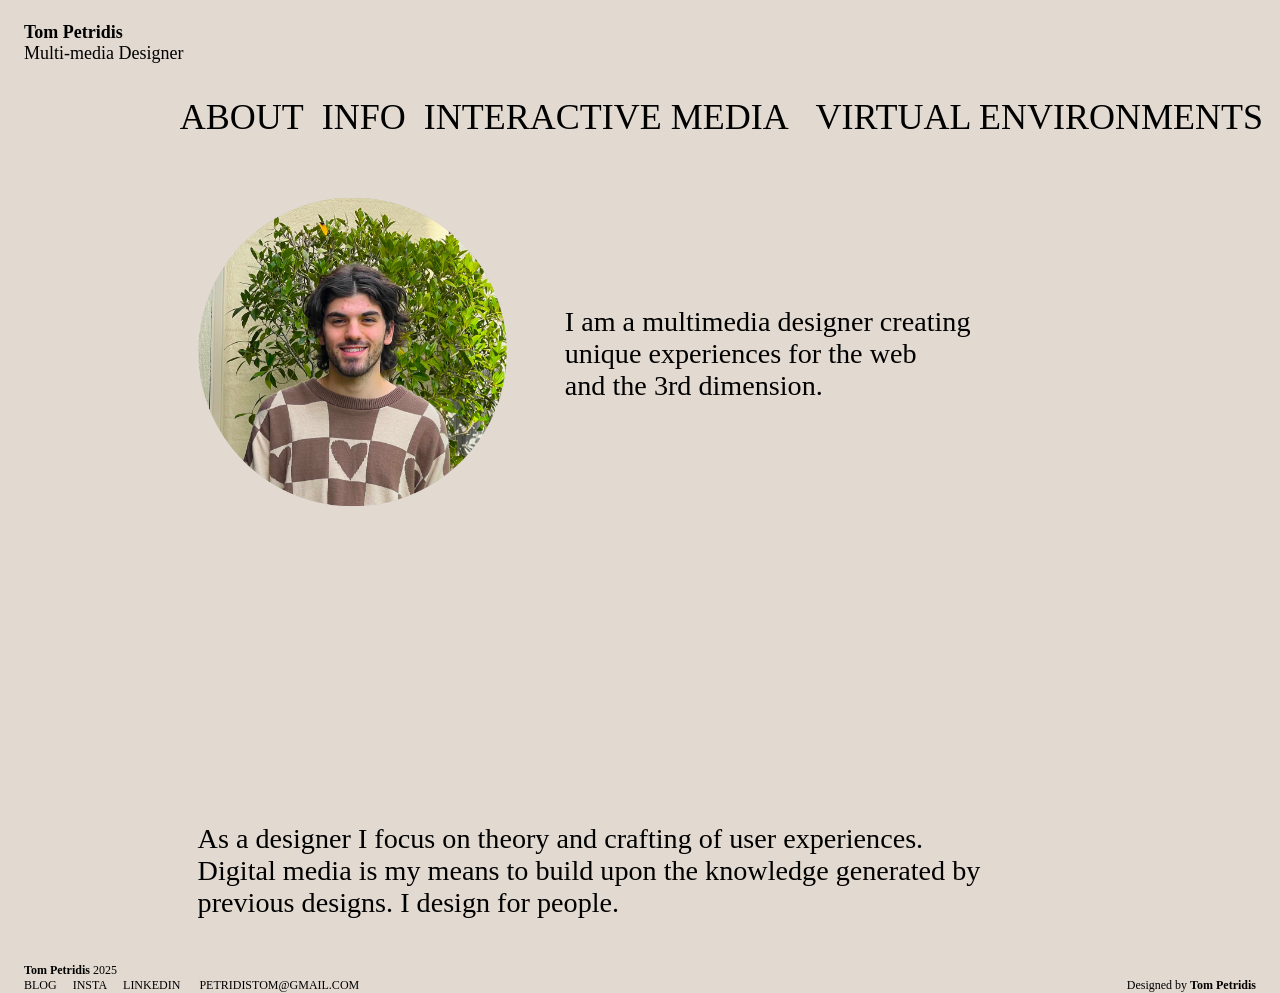
==== commit 3c72964c: "edit the order of the header links" ====
--- a/public/index.html
+++ b/public/index.html
@@ -11,6 +11,8 @@
   <div class="header-left"><a href="http://tompetridis.com/"><b>Tom Petridis</b><br>Multi-media Designer</a></div>
   <div class="header-right">
 
+    <a href="./about/">ABOUT</a>
+
     <div class="dropdown">
       <div class="dropbtn">INFO</div>
       <div class="dropdown-content">
@@ -20,7 +22,6 @@
       </div>
     </div>  
 
-    <a href="./about/">ABOUT</a>
     <a href="./INTMED/">INTERACTIVE MEDIA</a>
     <a href="./VIRTENV/">VIRTUAL ENVIRONMENTS</a>
     <!-- <a href="./UX/">UX/UI</a>s -->
--- a/public/style.css
+++ b/public/style.css
@@ -621,7 +621,7 @@
 
 .elevator-link{color: white;} .elevator-link :hover{color: #ff3333;}
 .wander-link{color: white;} .wander-link :hover{color: #ff3333;}
-.eleventh-link{color: white;} .eleventh-link :hover{color: #ff3333;}
+.tethered-link{color: white;} .tethered-link :hover{color: #ff3333;}
 .brokering-link{color: white;} .brokering-link :hover{color: #58B060;}
 .sprite-link {color: white;} .sprite-link :hover{color: #58B060;}
 .sprite-desc-2 a{color: white;} .sprite-desc-2 a:hover{color: #58B060;}
@@ -946,7 +946,7 @@
 .header-alt7-right a:hover {color: #67DC88;}
 .footer-alt7-left a:hover{color: #67DC88;}
 
-.dropdown-alt7:hover .dropdown-content {display: block; background: #e7e7e7;}
+.dropdown-alt7:hover .dropdown-content {display: block; background: #9c9c9c;}
 .dropdown-alt7:hover {color: black;}
 .dropdown-alt7 {
   position: relative;
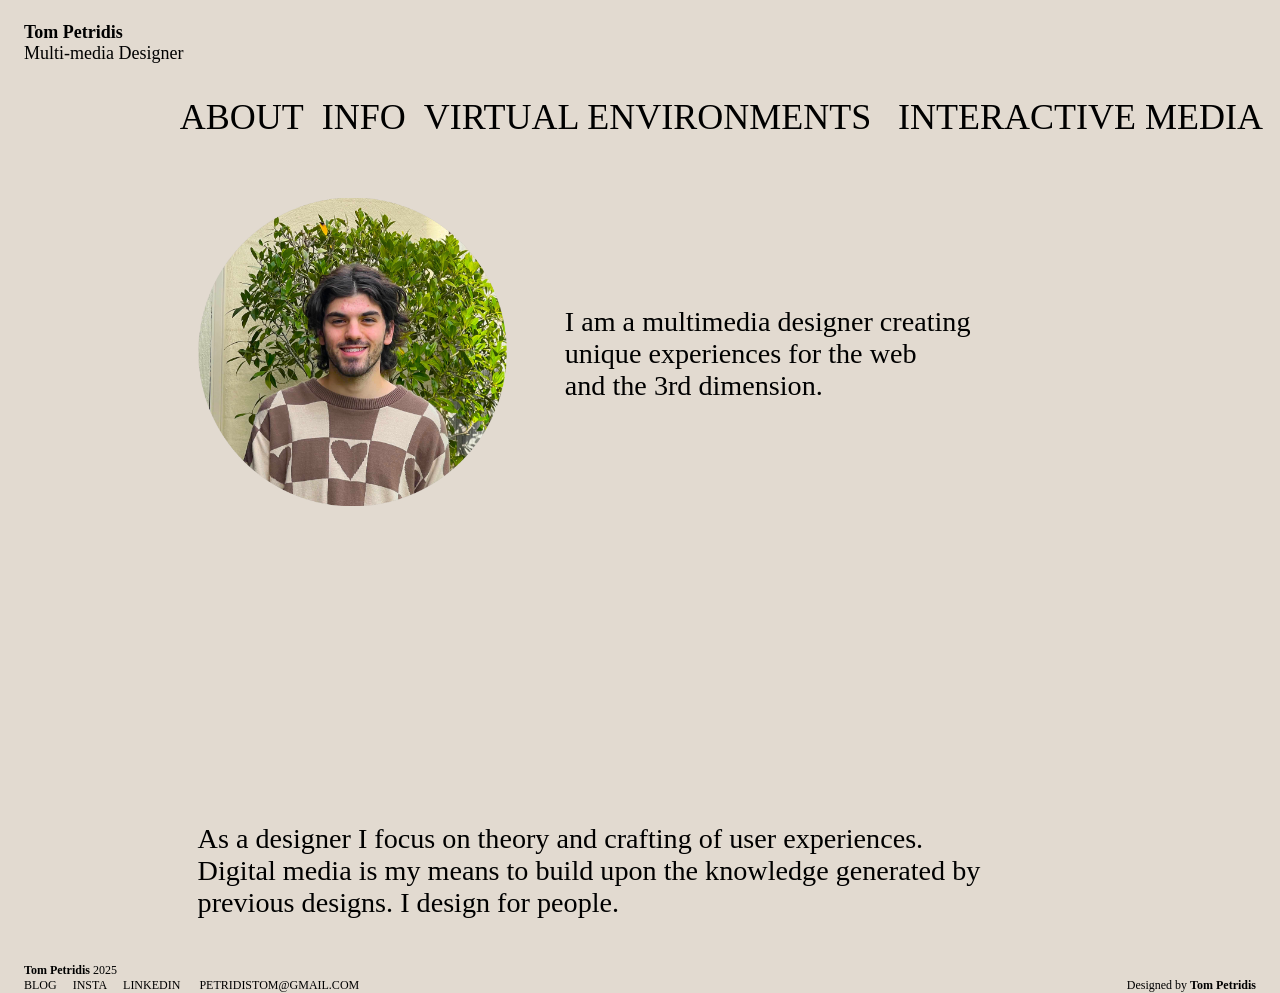
==== commit d03d5009: "finished the website!!!!!!!!!!!!!!!!!!!!!!" ====
--- a/public/index.html
+++ b/public/index.html
@@ -22,8 +22,8 @@
       </div>
     </div>  
 
+    <a href="./VIRTENV/">VIRTUAL ENVIRONMENTS</a>
     <a href="./INTMED/">INTERACTIVE MEDIA</a>
-    <a href="./VIRTENV/">VIRTUAL ENVIRONMENTS</a>
     <!-- <a href="./UX/">UX/UI</a>s -->
 
     
--- a/public/style.css
+++ b/public/style.css
@@ -1,6 +1,17 @@
 body{
   background-color: #e2dad0;
   font-size:1vw;
+}
+
+.bottom-paragraph{
+  font-size: 2vw;
+  margin: auto;
+  width: 96%;
+}
+
+.slide-show-img{
+  margin: auto;
+  width: 66%;
 }
 
 .container-youtube-embed {  display: grid;
@@ -624,7 +635,7 @@
 .tethered-link{color: white;} .tethered-link :hover{color: #ff3333;}
 .brokering-link{color: white;} .brokering-link :hover{color: #58B060;}
 .sprite-link {color: white;} .sprite-link :hover{color: #58B060;}
-.sprite-desc-2 a{color: white;} .sprite-desc-2 a:hover{color: #58B060;}
+.sprite-desc-2 a{color: white;} .sprite-desc-2 a:hover{color: #b07dc0;}
 
 
 
@@ -850,7 +861,7 @@
 .header-alt5-right a{color: black;}
 
 /* Change the background color on mouse-over */
-.header-alt5-right a:hover {color: #69B9C7;}
+.header-alt5-right a:hover {color: #5695a0;}
 
 /* Float the link section to the right */
 .header-alt5-right {
@@ -865,8 +876,8 @@
 .footer-alt5-left {float: left; padding-left: 16px; font-size: 12px;}
 .footer-alt5-right {float: right; padding-right: 16px; font-size: 12px;}
 .footer-alt5-left a{padding-right: 16px;}
-.header-alt5-right a:hover {color: #69B9C7;}
-.footer-alt5-left a:hover{color: #69B9C7;}
+.header-alt5-right a:hover {color: #5695a0;}
+.footer-alt5-left a:hover{color: #5695a0;}
 
 .dropdown-alt5:hover .dropdown-content {display: block; background: #a8a29d;}
 .dropdown-alt5:hover {color: black;}
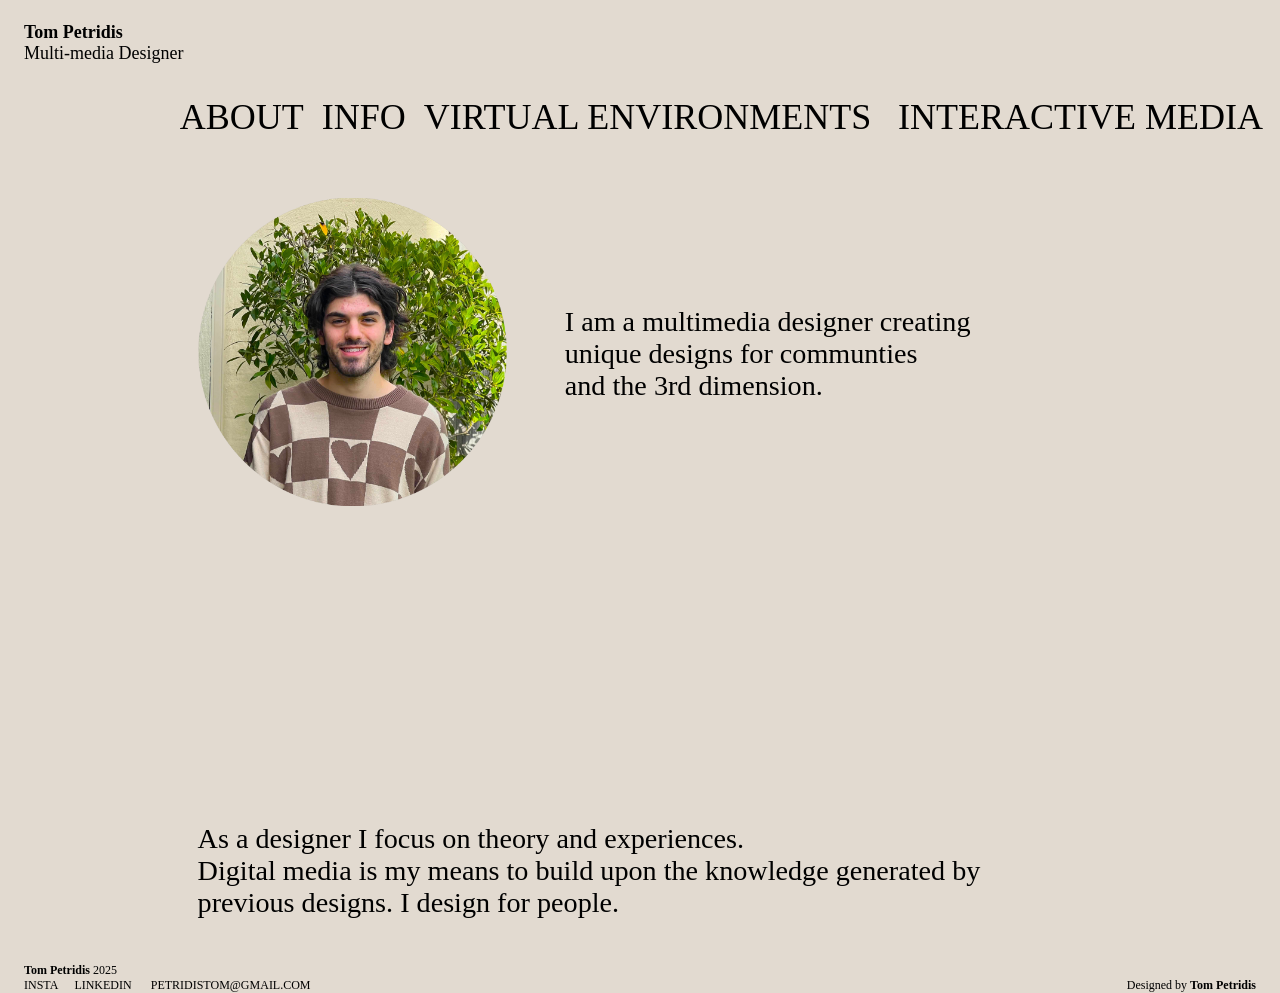
==== commit a0d3fbe9: "polish" ====
--- a/public/index.html
+++ b/public/index.html
@@ -16,7 +16,6 @@
     <div class="dropdown">
       <div class="dropbtn">INFO</div>
       <div class="dropdown-content">
-      <a href="" target="_blank">BLOG</a>
       <a href="https://www.instagram.com/tom.petridis/" target="_blank">INSTA</a>
       <a href="https://www.linkedin.com/in/tom-hello-link/" target="_blank">LINKEDIN</a>
       </div>
@@ -33,8 +32,8 @@
 <section class="front-page">
   <div class="container-front-page">
     <div class="area-1"><img src="img/portrait.png" alt="portrait of Tom"></div>
-    <div class="area-2"><p>I am a multimedia designer creating <br>unique experiences for the web<br> and the 3rd dimension.</p></div>
-    <div class="area-3"><p>As a designer I focus on theory and crafting of user experiences.
+    <div class="area-2"><p>I am a multimedia designer creating <br>unique designs for communties<br> and the 3rd dimension.</p></div>
+    <div class="area-3"><p>As a designer I focus on theory and experiences.
       <br> Digital media is my means to build upon the knowledge generated by previous designs. I design for people.</p></div>
   </div> 
 </section>
@@ -82,7 +81,7 @@
 <div class="small-divider"></div>
 
 <footer>
-  <div class="footer-left"><b>Tom Petridis</b> 2025 <br><a href="">BLOG</a><a href="https://www.instagram.com/tom.petridis/" target="_blank">INSTA</a><a href="https://www.linkedin.com/in/tom-hello-link/" target="_blank">LINKEDIN</a> PETRIDISTOM@GMAIL.COM</div>
+  <div class="footer-left"><b>Tom Petridis</b> 2025 <br><a href="https://www.instagram.com/tom.petridis/" target="_blank">INSTA</a><a href="https://www.linkedin.com/in/tom-hello-link/" target="_blank">LINKEDIN</a> PETRIDISTOM@GMAIL.COM</div>
   <div class="footer-right"><br>Designed by <b>Tom Petridis</b></div>
 </footer>
 </body>
--- a/public/style.css
+++ b/public/style.css
@@ -761,7 +761,7 @@
 .footer-alt2-left a{padding-right: 16px;}
 .footer-alt2-left a:hover{color: #58B060;}
 
-.dropdown-alt2:hover .dropdown-content {display: block; background: rgb(102, 102, 102);}
+.dropdown-alt2:hover .dropdown-content {display: block; background: rgb(68, 0, 68);}
 .dropdown-alt2:hover {color: white;}
 .dropdown-alt2 {
   position: relative;
